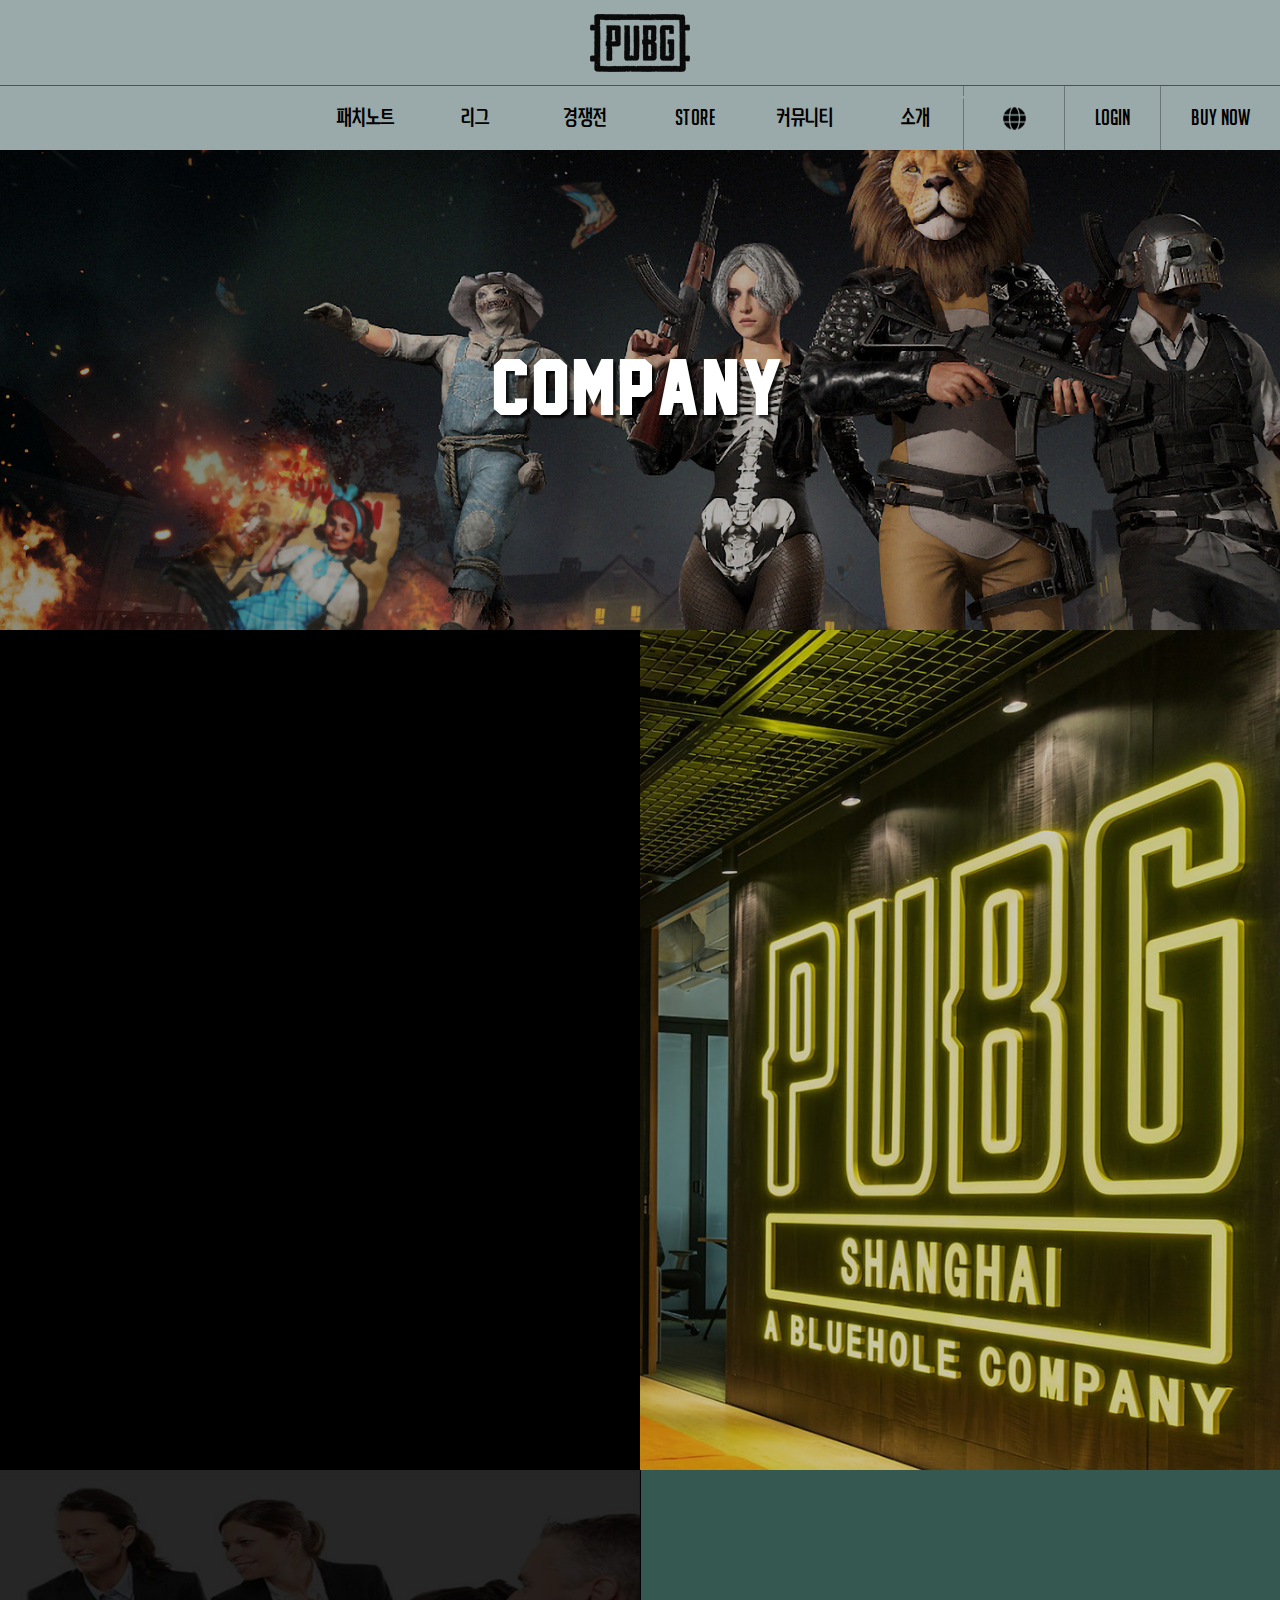
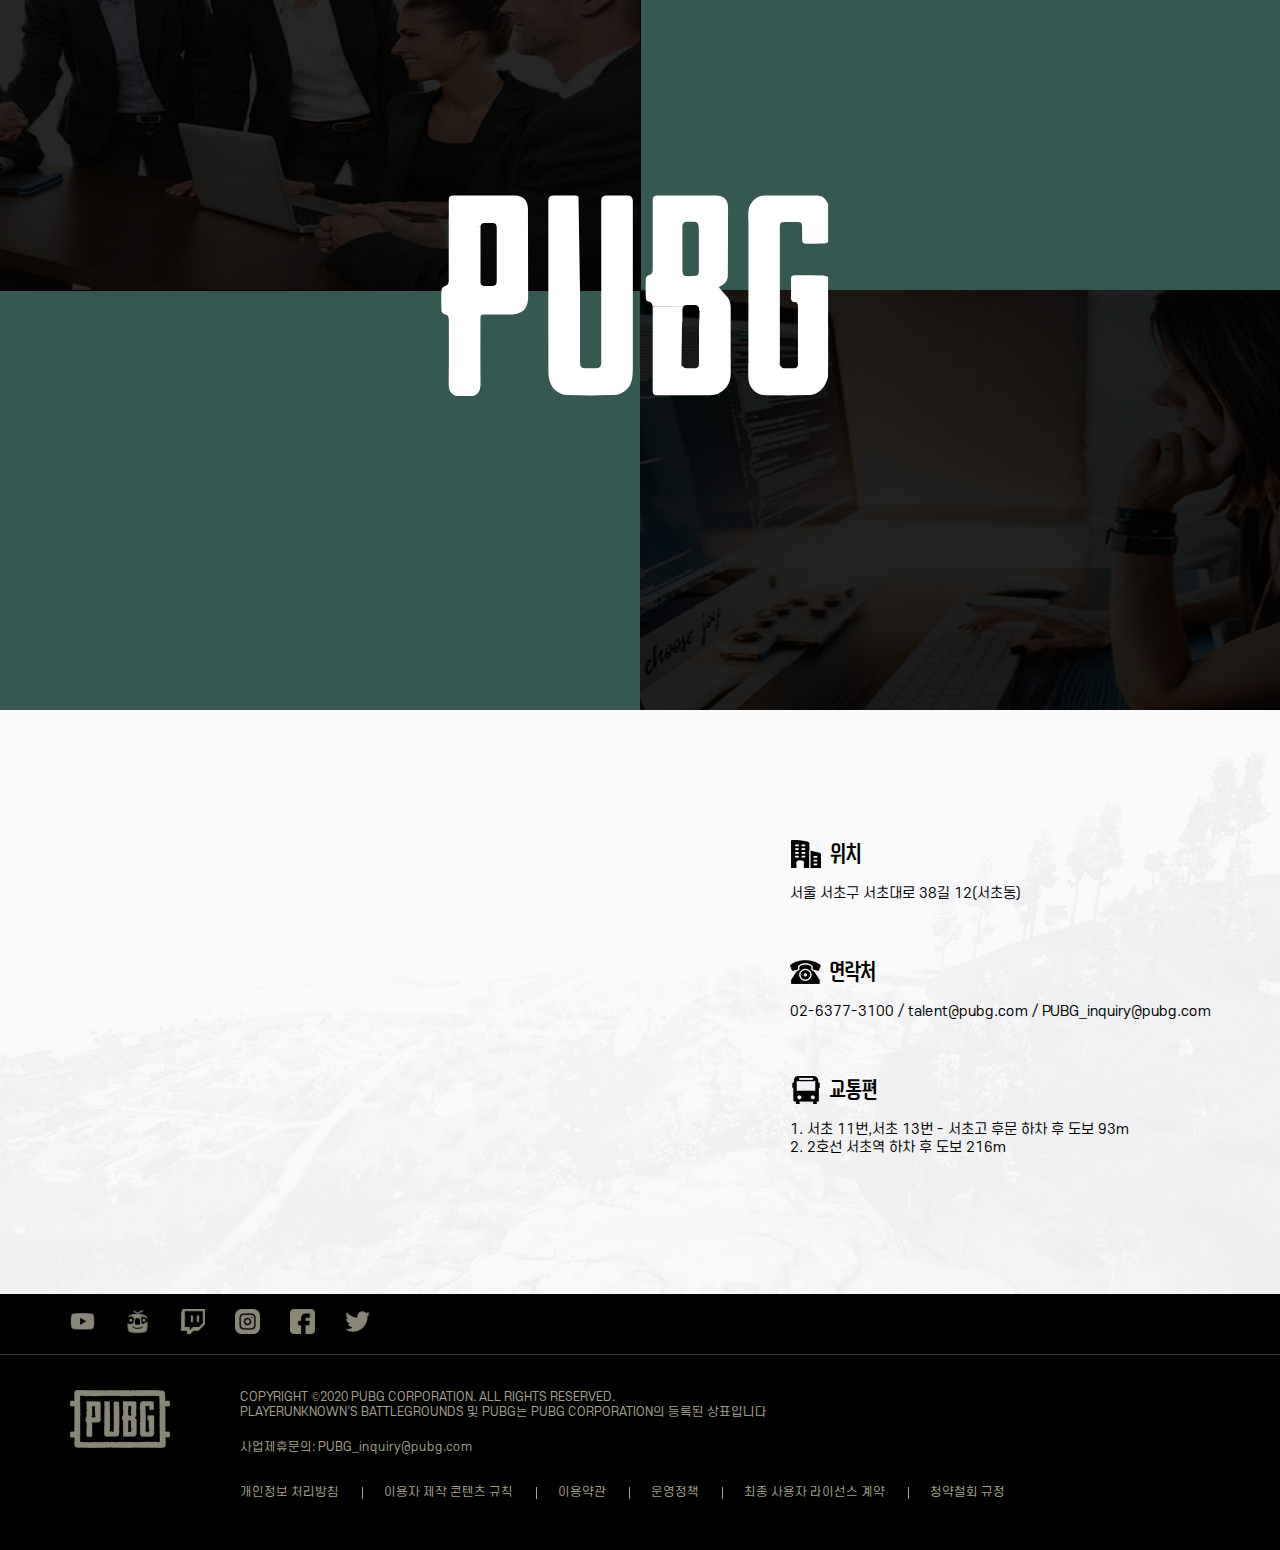
==== introduce/company.html @ d6606041 "PUBG 첫업로드" ====
<!DOCTYPE html>
<html lang="ko">

<head>
    <meta charset="UTF-8">
    <meta name="viewport" content="width=device-width, initial-scale=1.0">
    <title>company | introduce | PUBG</title>
    <link rel="stylesheet" href="../css/common.css">
    <link rel="stylesheet" href="../css/sub.css">
    <script src="../js/jquery-1.12.4.min.js"></script>
    <script src="../js/gsap.min.js"></script>
    <script src="../js/common.js"></script>
    <script src="../js/company.js"></script>
</head>

<body>
    <div id="skip">
        <a href="#container">본문 바로가기</a>
    </div>
    <header id="header">
        <div class="header_top">
            <h1 class="logo"><a href="../index.html"><img src="../images/common/index_logo.png" alt="PUBG"></a></h1>
        </div>
        <div class="header_btm font2">
            <div class="util">
                <div class="lang">
                    <button><span class="blind_b">language</span></button>
                    <ul>
                        <li><a href="#">KOR</a></li>
                        <li><a href="#">ENG</a></li>
                        <li><a href="#">JAP</a></li>
                        <li><a href="#">CHI</a></li>
                    </ul>
                </div>
                <button class="login_btn" type="button" aria-haspopup="true" title="로그인 팝업창 열기" data-href="#login_box">LOGIN</button>
                <a class="buynow" href="buynow.html">BUY NOW</a>
            </div>
            <nav id="gnb">
                <ul>
                    <li>
                        <a href="../patchnote/patchnote.html">패치노트
                            <div class="depth1_hover"></div>
                        </a>
                    </li>
                    <li>
                        <a href="../league/league.html">리그
                            <div class="depth1_hover"></div>
                        </a>
                    </li>
                    <li>
                        <a href="rank.html">경쟁전
                            <div class="depth1_hover"></div>
                        </a>
                    </li>
                    <li>
                        <a href="storeAll.html">STORE
                            <div class="depth1_hover"></div>
                        </a>
                        <ul>
                            <li><a href="storeAll.html">ALL</a></li>
                            <li><a href="storeNew.html">NEW</a></li>
                            <li><a href="equipment.html">장비</a></li>
                            <li><a href="clothes.html">옷</a></li>
                        </ul>
                    </li>
                    <li>
                        <a href="freeboard.html">커뮤니티
                            <div class="depth1_hover"></div>
                        </a>
                        <ul>
                            <li><a href="freeboard.html">자유게시판</a></li>
                            <li><a href="strategy.html">공략게시판</a></li>
                            <li><a href="bug.html">버그/핵 신고</a></li>
                        </ul>
                    </li>
                    <li>
                        <a href="../introduce/company.html">소개
                            <div class="depth1_hover"></div>
                        </a>
                        <ul>
                            <li><a href="company.html">회사소개</a></li>
                            <li><a href="gameIntro.html">게임소개</a></li>
                            <li><a href="recruit.html">채용</a></li>
                        </ul>
                    </li>
                </ul>
            </nav>
        </div>
    </header>
    <div class="h2_area company_h2">
        <h2>company</h2>
    </div>
    <div id="container" class="company_cnt">
        <section class="cnt1 p_r" id="companyIntr">
            <h3 class="blind_b">대표인사말</h3>
            <div class="companyIntr_bg p_a">
                <div class="left_bg"></div>
                <div class="right_bg"></div>
            </div>
            <div class="area p_r">
                <img src="../images/introduce/representative.png" alt="PUBG 김창한 대표">
                <div class="companyIntr_txt">
                    <q class="font2">새로운 것은 새로운 시도를 통해서만 나온다.</q>
                    <p>펍지주식회사는 KRAFTTON의 철학과 같이 실패를 두려워하지 않고,
                        끊임없는 노력과 뜨거운 열정을 기반으로 가치가 높은, 게이머의 사랑을
                        받는 게임을 제작하는 데 집중하고 있습니다.저희는 PUBG만의 새롭고
                        색다른 플레이 경험으로 게이머들을 끊임없이 즐겁게 하고자 하는 미션을
                        가지고 있습니다. PUBG의 본질에 집중하여 저희가 새롭게 개척한 장르의
                        기준을 스스로 세우고 선도하며, 끊임없이 게임플레이의 새로운 장을
                        개척해 나가고자 합니다.</p>
                    <p>(주)PUBG 대표 김창한</p>
                </div>
            </div>
        </section>
        <section class="cnt2 p_r" id="companyWort">
            <div class="area">
                <h3 class="blind_b">PUBG 기업이념</h3>
                <svg xmlns="http://www.w3.org/2000/svg" viewBox="0 0 496.19 309.59">
                    <defs>
                        <mask id="logo-mask">
                            <g id="레이어_1" data-name="레이어 1">
                                <g>
                                    <path class="cls-1"
                                        d="M474.59,352.32c-.82,2-1.58,4.05-2.47,6-3.66,8-10.09,12.24-18.81,12.39-14.18.24-28.37.13-42.56,0-11.13-.07-18.5-7.72-18.55-19.34-.09-22.38-.05-44.75-.05-67.12q0-50.1,0-100.18c0-4.73.76-9.16,4-12.95a18.3,18.3,0,0,1,14.32-6.56c17.29-.19,34.59-.12,51.88,0,5,0,9,2,11.15,6.87a11,11,0,0,0,1.1,1.59v39.69c-1.65.51-3.28,1.42-4.94,1.47-5.87.17-11.75,0-17.62.08-2.93,0-4.31-1.12-4.26-4.09.07-4.41,0-8.81,0-13.22s-1-5.17-5.34-5.2c-3.77,0-7.54,0-11.31,0-5.66,0-6.34.66-6.34,6.26q0,69.25,0,138.5c0,1.1-.33,2.45.18,3.25.78,1.22,2.08,2.8,3.3,2.92a106.18,106.18,0,0,0,11.29.15c2.6,0,3.84-1.42,3.88-3.94,0-2,0-4,0-6q0-26.61,0-53.22c0-2.6-.2-5.1-3.55-5.26-3-.13-3.61-1.74-3.57-4.34.1-6.39.13-12.79,0-19.18-.07-3,1.09-4.09,4.09-4.05,9.64.12,19.29,0,28.93.13,1.75,0,3.49.92,5.24,1.42Z"
                                        transform="translate(-44.76 -86.61)" />
                                    <path class="cls-1"
                                        d="M90.7,371.5c-6.2-2.17-7.74-6.64-7.65-12.91.32-21.71.09-43.43.16-65.14,0-3.37-.61-5.71-4.62-6.32-1.19-.19-2.9-2.36-3-3.67-.29-7.15-.3-14.33,0-21.48a5.21,5.21,0,0,1,3.1-3.83c3.43-.8,4.44-2.58,4.44-5.84-.07-27.22,0-54.44,0-81.67,0-5.37.72-6.13,6.11-6.13h61.85c8.74,0,13.73,5,13.75,13.73q.1,45,.2,89.92c0,1.1,0,2.2-.11,3.3-.64,10.07-5.73,15.4-15.94,15.79-9.29.36-18.61.09-27.92.1-5.13,0-5.26.14-5.25,5.13,0,21.82-.18,43.64.12,65.46.08,6.22-1.13,11-7.3,13.56Zm25.19-146.19q0,11.07,0,22.15c0,10.1-1.22,10.65,10.53,10.44,5.11-.1,6.2-1.11,6.22-6.29,0-11.35,0-22.7,0-34.05,0-6.61,0-13.22,0-19.83-.05-3.53-1.36-4.76-4.85-4.86-2.21-.06-4.43-.05-6.65,0-4.25.06-5.22,1-5.23,5.34Q115.88,211.76,115.89,225.31Z"
                                        transform="translate(-44.76 -86.61)" />
                                    <path class="cls-1"
                                        d="M361.92,259.53c2.31,2.55,4.47,5.18,6.87,7.56a17.69,17.69,0,0,1,5.29,13.11c0,10.14-.07,20.28-.06,30.42q0,18.53.1,37c0,6.06-1.52,11.51-5.76,16.07a21.24,21.24,0,0,1-16,7c-18,.12-35.92.06-53.88,0-3.91,0-4.9-1.22-4.9-5.7q0-42.33,0-84.65c0-3.48-.85-5.63-4.62-6.39-1-.21-2.44-2.09-2.49-3.25-.24-6.82-.27-13.66,0-20.48a4.6,4.6,0,0,1,2.71-3.39c3.54-.87,4.43-2.91,4.42-6.24-.08-23.15,0-46.3,0-69.44,0-5.79.89-6.68,6.75-6.68h58.2c8.35,0,12.78,4.06,12.79,12.42,0,23.14-.16,46.29-.21,69.43,0,5.41-2.26,9.27-7.23,11.54a8.68,8.68,0,0,0-1.16.63A7.84,7.84,0,0,0,361.92,259.53Zm-20.54,50.9c0-9.37,0-18.73,0-28.09,0-3.41-1.4-4.79-4.81-4.89-2.55-.08-5.1-.06-7.65,0-3.09.08-4.67,1.74-4.67,4.81q0,27.92,0,55.84c0,3.11,1.71,4.65,4.75,4.75,2.21.07,4.43,0,6.64,0,4.58,0,5.72-1.15,5.73-5.65Q341.4,323.81,341.38,310.43Zm-17.15-90.75V237.5c0,10.33,0,10.33,10.47,10.21,5.58-.07,6.5-1,6.51-6.57q0-19.3,0-38.62c0-11-.17-11.2-11.33-10.87-4.23.13-5.65,1.59-5.66,5.91Q324.22,208.62,324.23,219.68Z"
                                        transform="translate(-44.76 -86.61)" />
                                    <path class="cls-1"
                                        d="M185.88,259.68V172c0-6.67.88-7.53,7.74-7.53h18c5.67,0,6.94,1.29,6.94,7.06V254.9q0,40.18,0,80.37c0,6.44,1.14,7.57,7.46,7.58,3,0,6,.06,9,0,3.52-.1,5.21-1.82,5.44-5.34.06-1,0-2,0-3V171.78c0-6.25,1-7.28,7.33-7.28,6.54,0,13.09,0,19.63,0,3.68,0,5.44,1.73,5.65,5.4,0,.77,0,1.55,0,2.32q0,85.82,0,171.64a67.75,67.75,0,0,1-.62,8.89,20.15,20.15,0,0,1-19.3,17.74q-23.59.69-47.22,0c-10.85-.32-18.59-8.43-19.72-19.24a48.14,48.14,0,0,1-.27-4.95Q185.88,303,185.88,259.68Z"
                                        transform="translate(-44.76 -86.61)" />
                                </g>
                            </g>
                        </mask>
                        <style>
                            @-webkit-keyframes logo-ani {
                                from {
                                    stroke-dashoffset: 3255;
                                }

                                to {
                                    stroke-dashoffset: 0;
                                }
                            }

                            @-o-keyframes logo-ani {
                                from {
                                    stroke-dashoffset: 3255;
                                }

                                to {
                                    stroke-dashoffset: 0;
                                }
                            }

                            @keyframes logo-ani {
                                from {
                                    stroke-dashoffset: 3255;
                                }

                                to {
                                    stroke-dashoffset: 0;
                                }
                            }

                            .cls-1 {
                                fill: #fff;
                            }

                            .cls-2 {
                                fill: none;
                                stroke: #fff;
                                stroke-linecap: round;
                                stroke-linejoin: round;
                                stroke-width: 35px;
                                stroke-dasharray: 3255;

                            }

                            .cls-2.svg_start {
                                -webkit-animation: logo-ani 5s;
                                -o-animation: logo-ani 5s;
                            }
                        </style>
                    </defs>
                    <g id="레이어_3" data-name="레이어 3" mask="url(#logo-mask)">
                        <path class="cls-2"
                            d="M99,378.7V155.89l-23.59,24.3,60.92-1.78s11.26-10.08,11.26,0v84.15l3,12.44-88.3-3.56,88.3,31.41L155.89,128l43.26,14.81,3,190.22v12.15s-14.22,20,7.56,18.22,12.44-9.33,12.44-9.33l33.33-.89,2.23-210.66h47.55V378.7l2.67-204.59,36,4,13.33-.89v59.56s-5.53,26.22-27,27.11-49-2.67-49-2.67l71.56.45s6.89,17.77,6.66,21.33-1.77,55.11-1.77,55.11,14.66,20-15.11,20.22-63.12-3.55-63.34-1.77S386.11,104.11,386.11,104.11l137.33,38.67-27.11,78-38.66-1.11,2.44-44.23-42.67,1.78-10.66.22,2.89,10.89V342.88s-15.11,17.9.44,14.34S456.78,353,456.78,353l3.55-46-.44-51.56-22.22,2.23"
                            transform="translate(-44.76 -86.61)" />
                    </g>
                </svg>
                <ul class="clearfix">
                    <li>
                        <div class="worth_txt">
                            <strong>팬을 우선시하는 자세</strong>
                            <p>팬 커뮤니티의 사랑으로 성장한 PUBG는 궁극적으로 팬들의 즐거움을 
                                위해 결정하고 행동합니다.팬들의 목소리에 겸허히 귀 기울이되, 그것을 
                                바탕으로 팬들이 가장 즐거울 수 있는 방향을 스스로 판단하고 실행합니다.
                            </p>
                        </div>
                    </li>
                    <li>
                        <div class="worth_txt">
                            <strong>함께 하는 열린 마음</strong>
                            <p>우리는 개개인의 능력과 열정을 존중하며 PUBG만의 즐겁고 독창적인
                                문화를 만들어 나갑니다.더 나은 결과를 위해 다양한 생각을 공유하고
                                받아 들입니다. 우리는 같은 꿈을 가진 하나의 팀입니다.
                            </p>
                        </div>

                    </li>
                    <li>
                        <div class="worth_txt">
                            <strong>발전을 위한 과감한 도전</strong>
                            <p>우리는 도전하는 자세와 새로운 아이디어를 통해 발전합니다.우리는
                                남들과는 다른 보다 과감한 시도를 합니다. 비록 실패해도 이를 교훈
                                삼아 어제보다 더 나은 PUBG로 빠르게 거듭납니다.</p>
                        </div>
                    </li>
                    <li>
                        <div class="worth_txt">
                            <strong>퀄리티에 대한 집요함</strong>
                            <p>우리는 열정과 주인의식으로 세상에 완성도 높은 새로움을 선사합니다.
                                한번 더 생각하고 남보다 먼저 고민하여 우리의 팬들을 위한 최고의 가치를 만듭니다.
                            </p>
                        </div>
                    </li>
                </ul>
            </div>

        </section>
        <section class="cnt3" id="companyRout">
            <div class="area">
                <h3 class="blind_b">회사정보</h3>
                <iframe title="PUBG 회사 지도"
                    src="https://www.google.com/maps/embed?pb=!1m18!1m12!1m3!1d3165.745340818796!2d127.00353931564655!3d37.49033543624547!2m3!1f0!2f0!3f0!3m2!1i1024!2i768!4f13.1!3m3!1m2!1s0x357ca10d19eb3017%3A0x7a62adee32462777!2zUFVCRyjso7wp!5e0!3m2!1sko!2skr!4v1598163585192!5m2!1sko!2skr"
                    width="600" height="500" allowfullscreen="" aria-hidden="false" tabindex="0"></iframe>
                <ul class="company_info borderbox">
                    <li>
                        <strong>위치</strong>
                        <p>서울 서초구 서초대로 38길 12(서초동)</p>
                    </li>
                    <li>
                        <strong>연락처</strong>
                        <p>02-6377-3100 / talent@pubg.com / PUBG_inquiry@pubg.com</p>
                    </li>
                    <li>
                        <strong>교통편</strong>
                        <ul>
                            <li>1. 서초 11번,서초 13번 - 서초고 후문 하차 후 도보 93m</li>
                            <li>2. 2호선 서초역 하차 후 도보 216m</li>
                        </ul>
                    </li>
                </ul>
            </div>
        </section>
    </div>
    <footer id="footer">
        <div class="footer_top">
            <div class="area">
                <ul class="sns_list clearfix">
                    <li><a href="#"><span class="blind_b">youtube</span></a></li>
                    <li><a href="#"><span class="blind_b">afreeca</span></a></li>
                    <li><a href="#"><span class="blind_b">twitch</span></a></li>
                    <li><a href="#"><span class="blind_b">instagram</span></a></li>
                    <li><a href="#"><span class="blind_b">facebook</span></a></li>
                    <li><a href="#"><span class="blind_b">twitter</span></a></li>
                </ul>
            </div>
        </div>
        <div class="footer_btm">
            <div class="area">
                <img src="../images/common/btm_logo.png" alt="pubg">
                <div class="footer_txt">
                    <p>COPYRIGHT ©2020 PUBG CORPORATION. ALL RIGHTS RESERVED. <br>
                        PLAYERUNKNOWN’S BATTLEGROUNDS 및 PUBG는 PUBG CORPORATION의 등록된 상표입니다</p>
                    <address>사업제휴문의: PUBG_inquiry@pubg.com</address>
                    <ul class="footer_nav">
                        <li><a href="#">개인정보 처리방침</a></li>
                        <li><a href="#">이용자 제작 콘텐츠 규칙</a></li>
                        <li><a href="#">이용약관</a></li>
                        <li><a href="#">운영정책</a></li>
                        <li><a href="#">최종 사용자 라이선스 계약</a></li>
                        <li><a href="#">청약철회 규정</a></li>
                    </ul>
                </div>
            </div>
        </div>
    </footer>
    <div id="login_box">
        <strong>Sign In</strong>
        <form action="" method="post">
            <div>
                <label for="uid"><img src="../images/common/user.png" alt="아이디"  ></label>
                <input type="text" id="uid" name="uid" data-link="first"> 
            </div>
            <div>
                <label for="upw"><img src="../images/common/lock.png" alt="비밀번호"></label>
                <input type="password" id="upw" name="uid"> 
            </div>
            <button type="submit">Sign In</button>
        </form>
        <div class="find_join">
            <a href="#">아이디 찾기</a>
            <a href="#">비밀번호 찾기</a>
            <a href="#">회원가입</a>
        </div>
        <button class="close_btn" type="button" data-link="last">
            <span class="blind_b">로그인 팝업창 닫기</span>
        </button>
</div>
</body>

</html>
---- css/common.css ----
@charset "utf-8";
@font-face{
    font-family: SCDream;
    font-weight: 300;
    font-style: normal;
    src:url("../fonts/S-CoreDream-3Light.eot");
    src:url("../fonts/S-CoreDream-3Light.eot#iefix") format("embedded-opentype"),
    url("../fonts/S-CoreDream-3Light.woff2") format("woff2"),
    url("../fonts/S-CoreDream-3Light.woff") format("woff"),
    url("../fonts/SCDream3.otf") format("opentype");
}
@font-face{
    font-family: SCDream;
    font-weight: 400;
    font-style: normal;
    src:url("../fonts/S-CoreDream-4Regular.eot");
    src:url("../fonts/S-CoreDream-4Regular.eot#iefix") format("embedded-opentype"),
    url("../fonts/S-CoreDream-4Regular.woff2") format("woff2"),
    url("../fonts/S-CoreDream-4Regular.woff") format("woff"),
    url("../fonts/SCDream4.otf") format("opentype");
}
@font-face{
    font-family: SCDream;
    font-weight: 600;
    font-style: normal;
    src:url("../fonts/S-CoreDream-6Bold.eot");
    src:url("../fonts/S-CoreDream-6Bold.eot") format("embedded-opentype"),
    url("../fonts/S-CoreDream-6Bold.woff2") format("woff2"),
    url("../fonts/S-CoreDream-6Bold.woff") format("woff"),
    url("../fonts/SCDream6.otf") format("opentype");
}

@font-face{
    font-family: koverwatch;
    font-weight: 400;
    font-style: normal;
    src:url("../fonts/koverwatch.eot");
    src:url("../fonts/koverwatch.eot#iefix") format("embedded-opentype"),
    url("../fonts/koverwatch.woff2") format("woff2"),
    url("../fonts/koverwatch.woff") format("woff"),
    url("../fonts/koverwatch.ttf") format("truetype");
}
@font-face{
    font-family: jersey;
    font-weight: 400;
    font-style: normal;
    src:url("../fonts/JerseyM54.eot");
    src:url("../fonts/JerseyM54.eot#iefix") format("embedded-opentype"),
    url("../fonts/JerseyM54.woff2") format("woff2"),
    url("../fonts/JerseyM54.woff") format("woff"),
    url("../fonts/JerseyM54.ttf") format("truetype");
}

/* tag reset */
body,h1,h2,h3,h4,h5,p,ul,li,dl,dd,th,td,figure,form,button{margin: 0;padding: 0;}
ul{list-style:none;}
a:link,a:visited,a:hover,a:active{text-decoration: none;color: inherit;}
img{vertical-align: top;border:none;}
table{border-collapse: collapse;border-spacing: 0;}
h1,h2,h3,h4,h5,h6{font-size: 100%;}
header,section,nav,article,aside,section,figure{display: block;}
input,select,button,textarea{font-family: inherit;font-size:inherit;color: inherit;font-weight: inherit;line-height:inherit;}
fieldset,iframe{border: none;} 
input[type="text"],input[type="password"],select{border: 1px solid #aaa;}
input[type="submit"],input[type="reset"],input[type="button"],button{border:none;background:0;cursor:pointer;}
address{font-style: normal;}
caption{width: 1px;height: 1px;border:none;margin: -1px;overflow: hidden;clip:rect(1px,1px,1px,1px);clip-path:inset(50%);} 



/* common class */
.blind_i{width: 1px;height: 1px;border:none;overflow: hidden;display: inline-block;margin: -1px;clip:rect(1px,1px,1px,1px);clip-path:inset(50%);}
.blind_b{width: 1px;height: 1px;border:none;overflow: hidden;position: absolute;clip:rect(1px,1px,1px,1px);clip-path:inset(50%);}
.clearfix::after{content:"";display: block;clear: both;}
.borderbox{-webkit-box-sizing:border-box;-moz-box-sizing:border-box;box-sizing:border-box;}
.p_a{position: absolute;}
.p_r{position: relative;}
.f_l{float: left;}
.f_r{float:right;}
.area{width: 1440px;height: 100%;margin: 0 auto;padding-left:70px;padding-right: 70px;box-sizing: border-box;}
.font2{font-family:koverwatch, "맑은 고딕", "Malgun Gothic", sans-serif;font-weight: 400;}

/* skip navigation */
#skip a{position:absolute;top:0;left:-9999px;z-index: 1000;}
#skip a:focus{left:0;width: 100%;height: 90px;line-height: 90px;text-align: center;background: #ccc;}

body{font-family:SCDream, "맑은 고딕","Malgun Gothic", sans-serif; font-size: 16px;color: #fff;}

/* #header */
#header{position:fixed;top: 0;left: 0;z-index: 900;width: 100%;background: rgba(154, 169, 170,.5);font-size: 22px;color: #000;}
#header .header_top{position: relative;height: 85px;line-height: 85px;transition: all .3s;}
#header .logo{position: absolute;left:calc(50% - 50px);top:0px;width: 100px;height: 58px;}
#header .logo a{display: inline-block;height: 58px;}
#header .logo a img{vertical-align: middle;}

/* #header.active */
#header.active{background: rgba(154, 169, 170,1);}
#header.active #gnb>ul>li>a>.depth1_hover{display: block;}
#header.active #gnb>ul>li>a .depth1_hover::after{display: block;}
#header.active #gnb>ul>li:hover>a .depth1_hover::after,#header.active #gnb>ul>li>a:focus .depth1_hover::after,#header.active #gnb>ul>li.on>a .depth1_hover::after{height: 0;}

/* #header.hd_scroll */
#header.hd_scroll .header_top{height: 0;}
#header.hd_scroll .header_top .logo{top:-13px;left:50px;z-index: 2;}
#header.hd_scroll .header_btm{border-top:none;}


.header_btm{height: 64px;line-height: 64px;border-top:1px solid rgba(0,0,0,.5);text-align: center;position: relative;}
.header_btm a, .header_btm button{display: block;height: 100%;}
.header_btm .util{position: absolute;top: 0;right: 0;}
.header_btm .util > *{float:left;border-left: 1px solid rgba(0,0,0,.3);}
/* lang */
.header_btm .util .lang{width: 100px;height: 64px;position: relative;}
.header_btm .util .lang button{width: 100%;height: 100%;background:url("../images/common/lang.png") no-repeat 50% 50%;}
.header_btm .util .lang button:hover,.header_btm .util .lang button:focus,.header_btm .util .lang button.on{background-image: url("../images/common/lang_over.png");}
.header_btm .util .lang ul{display: none;position: absolute;top:63px;left:0;width: 100%;background: #5d5a53;padding-bottom: 5px;}
.header_btm .util .lang ul li{font-size: 18px;height: 35px;line-height: 35px;}
.header_btm .util .lang ul li.on a,.header_btm .util .lang ul li:hover a,.header_btm .util .lang ul li a:focus{background: #fde533;}
.header_btm .util .lang button,.header_btm .util .lang a{position: relative;z-index: 1;}
.header_btm .util .login_btn,.header_btm .util .buynow{padding:0 30px;}
.header_btm .util .login_btn:hover,.header_btm .util .login_btn:focus,.header_btm .util .buynow:hover,.header_btm .util .buynow:focus{background:#707a7a;}

/* login popup */
#dim, #login_box{position: fixed;z-index: 1000;}
#dim{display: none;width: 100%;height: 100%;top: 0;left: 0;background: rgba(0,0,0, .8);}
#login_box{width: 400px;height: 450px;visibility: hidden;background: #fff;padding: 80px;color: #000;}/* ios의 voiceover에서 접근할수 있도록 display 대신 visibility */
#login_box strong{display:block;text-align: center;font-size: 40px;}
#login_box form{padding-top: 50px;}
#login_box form div{position: relative;border-bottom: 1px solid #999;padding-bottom: 20px;height: 40px;line-height: 20px;line-height: 20px;}
#login_box form div+div{margin-top: 30px;}
#login_box label,#login_box form input,#login_box form button[type="submit"]{box-sizing: border-box;width: 100%;}
#login_box label{height: 64px;position: absolute;top: 0;left: 10px;padding-top: 20px;}
#login_box label img{width: 27px;height: 27px;}
#login_box form div:last-of-type{margin-bottom: 50px;}
#login_box form input{padding: 20px 0 20px 50px;}
#login_box form button[type="submit"]{background: #446e66;display: block;height: 60px;line-height: 60px;color: #fff;font-size: 24px;border-radius: 5px;}
#login_box form button[type="submit"]:hover,#login_box form button[type="submit"]:focus{background: #355851;}
#login_box .find_join{text-align: center;margin-top: 20px;}
#login_box .find_join a{margin-right: 10px;position: relative;}
#login_box .find_join a:hover,#login_box .find_join a:focus{text-decoration: underline;font-weight: 600;}
#login_box .find_join a+a::before{position: absolute;top: 5px;left: -8px;content:"";width: 1px;height: 14px;background: #999;}
#login_box .close_btn{position: absolute;top: 30px;right: 30px;background: url("../images/common/close.png") no-repeat center / cover;width: 20px;height: 20px;}


/* #gnb */
#gnb{display: inline-block;}
#gnb ul li{float:left;position: relative;}
#gnb ul li a{padding: 0 10px;width: 110px;-moz-box-sizing: border-box;box-sizing:border-box;}
#gnb>ul>li>a{position: relative;z-index: 1;}
#gnb>ul>li>a>.depth1_hover{display: none;position: absolute;top: 10px;right: 30px;z-index: -1;width: 54px;height: 40px;background: url("../images/common/depth1_hover.png") no-repeat center center;}
#gnb>ul>li>a .depth1_hover::after{display: none;content:"";position: absolute;top: 0;left: 0;width: 60px;height: 40px;background:rgba(154, 169, 170,1);transform:skew(-45deg);transition:.2s;}
#gnb>ul>li:hover>a .depth1_hover::after,#gnb>ul>li>a:focus .depth1_hover::after,#gnb>ul>li.on>a .depth1_hover::after{height: 0;}
#gnb ul li ul{display: none;position:absolute;top: 64px;left: 0;width: 100%;background: #5d5a53;padding-bottom: 5px;}
#gnb ul li ul li a{font-size: 18px;height: 35px;line-height: 35px;color: #000;}
#gnb ul li ul li:hover a,#gnb ul li ul li a:focus{background: #fde533;}


/* #footer */
#footer{width:100%;background: rgb(0, 0, 0);color: #a5a290;font-family:SCDream;font-weight: 400;font-size: 12px;padding-bottom: 30px;}
.footer_top{height: 60px;line-height: 60px;border-bottom: 1px solid #333;}
.footer_top .sns_list{padding-top: 15px;}
.footer_top .sns_list li{float:left;}
.footer_top .sns_list li + li{margin-left: 30px;}
.footer_top .sns_list li a{display: block;width: 25px;height: 25px;background:no-repeat center center / cover;transition:.3s;}
.footer_top .sns_list li a:hover,.footer_top .sns_list li a:focus{transform:scale(1.2);}
.footer_top .sns_list li:nth-child(1) a{background-image: url("../images/common/youtube.png");}
.footer_top .sns_list li:nth-child(2) a{background-image: url("../images/common/afreeca.png");}
.footer_top .sns_list li:nth-child(3) a{background-image: url("../images/common/twitch.png");}
.footer_top .sns_list li:nth-child(4) a{background-image: url("../images/common/instagram.png");}
.footer_top .sns_list li:nth-child(5) a{background-image: url("../images/common/facebook.png");}
.footer_top .sns_list li:nth-child(6) a{background-image: url("../images/common/twitter.png");}

.footer_btm{height: 165px;padding-top:35px;-webkit-box-sizing:border-box;-moz-box-sizing:border-box;box-sizing:border-box;}
.footer_btm img{float:left;} 
.footer_btm .footer_txt{float:left;margin-left: 70px;} 
.footer_btm p{margin-bottom: 20px;}
.footer_btm address{font-style: normal;margin-bottom: 30px;}
.footer_btm .footer_nav li{position: relative;float:left;margin-right: 45px;}
.footer_btm .footer_nav li+li::after{content:"";position: absolute;left:-22px;top: 2px;width: 1px;height: 12px;background: #a5a290;}
.footer_btm .footer_nav li a:hover,.footer_btm .footer_nav li a:focus{color: #cccabd;text-decoration: underline;}
---- css/sub.css ----
@charset "utf-8";
/* 서브페이지 공통스타일 */
.h2_area{position: relative;z-index: 1;height: 630px;padding-top: 345px;font-family: jersey;font-size: 70px;text-align: center;text-shadow:3px 3px 2px rgba(0,0,0,.8);letter-spacing: 5px;z-index: 1;background: #000;box-sizing:border-box;}
.h2_area::after{content:"";position: absolute;z-index: -1;top: 0;left: 0;width: 100%;height: 100%;opacity:.7;}
.league_h2::after{background: url("../images/league/league_background3.jpg") -600px -50px;}
.company_h2::after{background: url("../images/introduce/company-h2-bg.jpg");}
.patchnote_h2::after{background: url("../images/patchnote/patch-h2-bg.jpg") no-repeat center / cover;}
#container > section{width: 100%;height: calc(100vh - 60px);}
#container section h3{font-family: koverwatch, "맑은 고딕", "Malgun Gothic", sans-serif;font-size: 50px;letter-spacing: 1px;}

.read_more {position: relative;display: inline-block;transition: all 0.3s ease;text-align: center;font-weight: 600;color: #000;padding: 10px 25px;border-radius: 5px;width: 130px;height: 40px;line-height: 42px;padding: 0;border: none;background: #fff;margin-top: 60px;}
.read_more:hover,.read_more:focus {color: #fff;background: transparent;}
.read_more:before,.read_more:after{content:'';position:absolute;top:0;right:0;height:2px;width:0;background: #fff;transition:.2s ease all;}
.read_more::after{right:inherit;top:38px;left:0;bottom:0;}
.read_more:hover::before,.read_more:hover::after,.read_more:focus::before,.read_more:focus::after{width:100%;transition:.3s ease all;}

/* league */
/* league indicator */
.league_indi{position: fixed;top: 50%;right: 3%;transform:translateY(-50%);z-index: 10;text-align: center;color:rgba(0,0,0,.8);font-weight: 400;}
.league_indi ul li+li{margin-top: 2px;}
.league_indi ul li a{display: block;width: 130px;height: 110px;line-height: 110px;background: #968719;transform:skewY(-15deg);position: relative;z-index: 2;}
.league_indi ul li a:hover,.league_indi ul li a:focus{background: #fde533;color:rgba(0,0,0,1);font-weight: 600;}
.league_indi ul li a span{display: inline-block;transform:skewY(15deg);font-size: 22px;}
.league_indi>a{display: block;width: 80px;height: 50px;line-height: 50px;background: #38330b;transform:skewY(35deg);color: rgba(255, 255, 255,.5);position: relative;top: -5px;}
.league_indi>a:hover,.league_indi>a:focus{background: #2f2c13;color:#fff;font-weight: 600;}
.league_indi>a>span{display: inline-block;transform:skewY(-35deg);padding: 10px 0 0 20px;}

.cnt12_bg{
    background: #5d5a50; /* Old browsers */
    background: -moz-linear-gradient(bottom,  #5d5a50 0%, #514e45 7%, #161616 100%); /* FF3.6-15 */
    background: -webkit-linear-gradient(bottom,  #5d5a50 0%,#514e45 7%,#161616 100%); /* Chrome10-25,Safari5.1-6 */
    background: linear-gradient(to top,  #5d5a50 0%,#514e45 7%,#161616 100%); /* W3C, IE10+, FF16+, Chrome26+, Opera12+, Safari7+ */
    filter: progid:DXImageTransform.Microsoft.gradient( startColorstr='#161616', endColorstr='#5d5a50',GradientType=0 ); /* IE6-9 */
    }
    /* #leagueIntr */
#leagueIntr{padding-top: 150px;height: calc(100vh - 60px);box-sizing: border-box;}
#leagueIntr .area::after{position: absolute;top: 50px;left: 20px;z-index:2;content:"";display: block;width: 445px;height: 369px;background: url("../images/league/leagueIntr/league_logo.PNG") no-repeat center / cover;opacity: 0.2;}
#leagueIntr .intro_txt{top:0;left:-200px;width: 590px;height: 470px;padding-left: 40px;box-sizing:border-box;border-left: 2px solid #fde533;opacity: 0;}
#leagueIntr h3 + p{margin: 20px 0 30px 0;font-size: 18px;}
#leagueIntr strong{font-size: 24px;}
#leagueIntr .intro_txt>ul>li{margin-bottom: 30px;}
#leagueIntr .intro_txt p,#leagueIntr .intro_txt li ul li{font-size: 16px;}
#leagueIntr .pcs1_img::before,#leagueIntr .pcs1_img::after{content:"";position: absolute;top: 0;left: 0;width: 615px;height: 400px;}

#leagueIntr .pcs1_img::before{background: #ccc;z-index: 10;}
#leagueIntr .pcs1_img{right: 30px;bottom: 100px;width: 615px;height: 400px;}
#leagueIntr .pcs1_img::after{background: #333333;-webkit-animation:imgbg-ani 2s forwards;-o-animation:imgbg-ani 2s forwards;animation:imgbg-ani 2s forwards;z-index: 12;}
#leagueIntr .pcs1_img img{width: 615px;height: 400px;position: relative;z-index: 11;opacity: 0;}

#leagueIntr .pcs1_img.img_slide::after{background: #333333;-webkit-animation:imgbg-ani 3s forwards;-o-animation:imgbg-ani 3s forwards;animation:imgbg-ani 3s forwards;z-index: 12;}
#leagueIntr .pcs1_img.img_slide img{-webkit-animation: img-ani 3s forwards;-o-animation: img-ani 3s forwards;animation: img-ani 3s forwards;}

@-webkit-keyframes imgbg-ani{
    0%{transform-origin:left center;transform:scaleX(0);}
    15%{transform-origin:left center;transform:scaleX(0);}
    50%{transform-origin:left center;transform:scaleX(1);}
    55%{transform-origin:right center;transform:scaleX(1);}
    100%{transform-origin:right center;transform:scaleX(0);}
}
@-o-keyframes imgbg-ani{
    0%{transform-origin:left center;transform:scaleX(0);}
    15%{transform-origin:left center;transform:scaleX(0);}
    50%{transform-origin:left center;transform:scaleX(1);}
    55%{transform-origin:right center;transform:scaleX(1);}
    100%{transform-origin:right center;transform:scaleX(0);}
}
@keyframes imgbg-ani{
    0%{transform-origin:left center;transform:scaleX(0);}
    15%{transform-origin:left center;transform:scaleX(0);}
    50%{transform-origin:left center;transform:scaleX(1);}
    55%{transform-origin:right center;transform:scaleX(1);}
    100%{transform-origin:right center;transform:scaleX(0);}
}

@-webkit-keyframes img-ani{
    0%{opacity: 0;}
    49%{opacity: 0;}
    50%{opacity: 1;}
    100%{opacity: 1;}
}
@-o-keyframes img-ani{
    0%{opacity: 0;}
    50%{opacity: 1;}
    100%{opacity: 1;}
}
@keyframes img-ani{
    0%{opacity: 0;}
    47%{opacity: 0;}
    48%{opacity: 1;}
    100%{opacity: 1;}
}

#leagueIntr .img_bg{position: absolute;bottom: 70px;right: 0;width: 615px;height: 400px;background: #fff;z-index: 2;}

    /* #leagueSche */
#leagueSche{padding-top: 100px;height: calc(100vh - 60px);box-sizing: border-box;}
#leagueSche h3{margin-bottom: 100px;}
#leagueSche h3::after{content:"";position: absolute;bottom:-50px;left: 0;width: 160px;height: 2px;background: #fde533;}
#leagueSche #calendar{width: 1000px;height: 580px;z-index: 2;background: url("../images/league/leagueSche/leagueSche-bg.jpg") no-repeat center / cover;padding-top: 50px;box-sizing: border-box;}
#leagueSche #calendar::before{content:"";position:absolute;z-index: 1;top: 0;left: 0;width: 100%;height: 100%;}
#leagueSche #calendar table{width: 915px;height: 480px;border-top:2px solid rgba(255,255,255,.7);border-bottom:2px solid rgba(255,255,255,.7);margin: 0 auto;color: rgba(255, 255, 255,.8);}
.w130{width: 130px;}
#leagueSche #calendar th{font-size: 26px;}
#leagueSche #calendar thead tr{height: 66px;border-bottom:2px solid rgba(255,255,255,.7);}
#leagueSche #calendar tbody tr{height: 138px;}
#leagueSche #calendar tr:nth-of-type(n+2){border-top:1px solid rgba(255,255,255,.7);}
#leagueSche #calendar td{position: relative;height: 106px;}
#leagueSche #calendar td:focus{outline:2px solid #fff;}
#leagueSche #calendar td+td,#leagueSche #calendar th+th{border-left: 1px solid rgba(255,255,255,.7);}
#leagueSche #calendar tbody{font-weight: 600;}
#leagueSche #calendar td .day{position: absolute;top: 13px;right: 13px;}
#leagueSche #calendar td .month_math{position: absolute;top: 10px;left: 13px;font-size: 26px;}
#leagueSche #calendar td .month_eng{position: absolute;top: 17px;left: 34px;font-size: 14px;}
#leagueSche #calendar td a{position: absolute;left: 15px;z-index: 5;width: 237px;height: 30px;line-height: 30px;font-size: 14px;font-weight: 600;color: #000;text-align: center;}
#leagueSche #calendar td a:first-of-type{top: 48px;}
#leagueSche #calendar td a:last-of-type{top: 85px;}
#leagueSche #calendar td a.cal_asia{background: #c3a214;}
#leagueSche #calendar td a.cal_usa{background: #cb2426;}
#leagueSche #calendar td a.cal_apac{background: #078d3b;}
#leagueSche #calendar td a.cal_eu{background: #1e78b2;}

    /* #leagueTeam */
#leagueTeam{background: url("../images/league/leagueTeam/leagueTeam_bg.jpg") no-repeat center / cover;}
#leagueTeam .bx-wrapper{width: 1300px;height: 100%;padding: 40px 200px 0 200px;-moz-box-sizing: border-box;box-sizing: border-box;}
#leagueTeam .team_slide{position: relative;width: 900px;height: 670px;font-family: koverwatch, "맑은 고딕", "Malgun Gothic", sans-serif;}
#leagueTeam .team_slide h4{font-size: 50px;padding-top: 50px;}
#leagueTeam .team_slide>img{position: absolute;top: 0;right: 0px;width: 372px;height: 200px;}
#leagueTeam .team_slide .teamlist{position: absolute;top: 210px;left: 0;width: 100%;}

#leagueTeam .team_slide .teamlist>ul>li{position: relative;border:2px solid #fff;height: 90px;box-sizing: border-box;}
#leagueTeam .team_slide .teamlist>ul>li+li{margin-top: 30px;}
#leagueTeam .team_slide .teamlist .nation>img{position: absolute;top: -20px;left: 20px;width: 80px;height: 60px;}
#leagueTeam .team_slide .team::after{content:"";display: block;clear: both;}
#leagueTeam .team_slide .team li{float: left;padding-top: 5px;-moz-box-sizing: border-box;box-sizing: border-box;}
#leagueTeam .team_slide .team li:first-of-type{margin-left: 130px;}
#leagueTeam .team_slide.team li+li{margin-left: 15px;}
#leagueTeam .team_slide .team li{width: 95px;height: 55px;text-align: center;}
#leagueTeam .team_slide .team li img{width: 45px;height: 45px;}
#leagueTeam .team_slide .team li span{display: block;margin-top: 5px;}
#leagueTeam .team_slide .teamlist .t6{width: 100%;}
#leagueTeam .team_slide .teamlist .t2{width: 435px;float: left;}
#leagueTeam .team_slide .teamlist .t2:nth-of-type(odd){margin-right: 30px;}
#leagueTeam .slide3 .teamlist .t2:nth-of-type(odd){margin-right: 0px;}
#leagueTeam .slide3 .teamlist .t2:nth-of-type(even){margin-right: 30px;}
#leagueTeam .team_slide .teamlist .t1{width: 274px;float: left;}
#leagueTeam .team_slide .teamlist .t1 +.t1{margin-left: 39px;}
#leagueTeam .slide4 .teamlist>ul>li{width: 900px;height: 350px;}
#leagueTeam .slide4 .team li{margin-left: 20px;margin-top: 40px;}
#leagueTeam .slide4 .teamlist .team li:nth-of-type(6n+1){margin-left: 150px;}

  /* leagueTeam Slider제어버튼 */
#leagueTeam .bx-controls-direction a,#leagueTeam .teamslider_pager{position: absolute;z-index: 100;}
#leagueTeam .bx-controls-direction a{top:calc(50% - 28px);width: 64px;height: 56px;background: no-repeat center / cover;transition: all .2s;}
#leagueTeam .bx-controls-direction .bx-prev{left: 88px;background-image: url("../images/league/leagueTeam/leagueTeam-arrowsLeft.png");}
#leagueTeam .bx-controls-direction .bx-next{right: 88px;background-image: url("../images/league/leagueTeam/leagueTeam-arrowsRight.png");}#leagueTeam .bx-controls-direction .bx-prev:hover{background-image: url("../images/league/leagueTeam/leagueTeam-arrowsLeft-over.png");}
#leagueTeam .bx-controls-direction .bx-next:hover{background-image: url("../images/league/leagueTeam/leagueTeam-arrowsRight-over.png");}
#leagueTeam .teamslider_pager{bottom: 90px;left:calc(50% - 160px);width: 444px;height: 24px;}
#leagueTeam .teamslider_pager a{position: relative;float: left;width: 20px;height: 20px;background: #fff;border-radius: 50%;margin-right: 80px;-moz-box-sizing: border-box;box-sizing: border-box;transition:all .3 s;font-size: 14px;text-align: center;font-weight: 600;}
#leagueTeam .teamslider_pager a+a::before{content:"";position: absolute;left: -80px;top: 10px;width: 80px;height: 1px;background: #fff;}
#leagueTeam .teamslider_pager a.active::before{top: 6px;left: -84px;}
#leagueTeam .teamslider_pager a.active{background: none;border: 4px solid #fde533;position: relative;}
#leagueTeam .teamslider_pager a.active::after{content:"";position: absolute;width: 90px;height: 25px;line-height: 25px;background:#fde533;left: -320%;top: -35px;color: #000;border-radius: 5px;font-size: 14px;text-align: center;font-weight: 600;}
#leagueTeam .teamslider_pager a:nth-of-type(1).active::after{content:"ASIA";}
#leagueTeam .teamslider_pager a:nth-of-type(2).active::after{content:"APAC";}
#leagueTeam .teamslider_pager a:nth-of-type(3).active::after{content:"EUROPE";}
#leagueTeam .teamslider_pager a:nth-of-type(4).active::after{content:"U.S.A";}


    /* #leagueRepl */
#leagueRepl.cnt4{background: url("../images/league/leagueRepl/leagueRepl-bg.jpg") no-repeat center / cover;height: calc(100vh - 320px);}
#leagueRepl.cnt4 .area{padding-top:80px;}
#leagueRepl h3{margin-bottom: 50px;}
#leagueRepl ul li{position: relative;float: left;box-shadow: 5px 5px 2px rgba(0,0,0,.4);overflow: hidden;font-size: 20px;}
#leagueRepl ul li+li{margin-left: 80px;}
#leagueRepl ul li img{width: 380px;height: 250px;}
#leagueRepl ul li p{width: 380px;height: 100px;background: #fff;color: #000;font-weight: 400; -moz-box-sizing: border-box;box-sizing: border-box;padding: 20px 0 20px 25px;}
#leagueRepl ul li p span{font-weight: 600;}
#leagueRepl ul li .over{position: absolute;top: 0;left: 0;width: 100%;height: 100%;-moz-box-sizing: border-box;box-sizing: border-box;padding: 200px 30px;z-index: 100;opacity: 0;transition-delay: .3s;transition:.5s ease;text-align: center;}
#leagueRepl ul li .over::after{content:"";position: absolute;top: 80px;left: calc(50% - 32px);width: 64px;height: 64px;background: url("../images/league/leagueRepl/play.png") no-repeat center;}
#leagueRepl ul li:hover .over,#leagueRepl ul li.on .over{opacity: 1;}
#leagueRepl ul li::before,#leagueRepl ul li::after{content:"";position: absolute;transition:.5s ease-in-out;height: 200%;width: 200%;background: #000;}
#leagueRepl ul li::before{right:0;bottom: 0;transform:skew(45deg) translateX(100%);background: rgba(123, 138, 139,.8);}
#leagueRepl ul li::after{left:0;top: 0;transform:skew(-135deg) translateX(-100%);background: rgba(93, 90, 80,.8);}
#leagueRepl ul li:hover::before,#leagueRepl ul li.on::before{transform:skew(45deg) translateX(0%);}
#leagueRepl ul li:hover::after,#leagueRepl ul li.on::after{transform:skew(-135deg) translateX(0%);}
#leagueRepl .read_more{color: #000;position: absolute;top: 25px;right:70px;}
#leagueRepl .read_more:hover,#leagueRepl .read_more:focus {color: #fff;background: transparent;}

/* company */
    /* #companyIntr */
.companyIntr_bg{top: 0;left: 0;width: 100%;height: 100%;} 
.companyIntr_bg .left_bg{float: left;width: 50%;height: 100%;background: #000;} 
.companyIntr_bg .right_bg{float: left;width: 50%;height: 100%;background: url("../images/introduce/company-repre-bg.jpg") no-repeat center / cover;}
#companyIntr .area{z-index: 1;padding-top:60px;} 
#companyIntr .area img{width: 360px;height: 360px;margin-left: 57px;margin-bottom: 50px;opacity: 0;}
#companyIntr .area .companyIntr_txt{width: 600px;height: 370px;margin-left: -60px;opacity: 0;}
#companyIntr .area .companyIntr_txt q{display: inline-block;font-size: 35px;margin-bottom: 30px;}
#companyIntr .area .companyIntr_txt q+p{font-weight: 300;line-height: 28px;}
#companyIntr .area .companyIntr_txt p:last-of-type{margin-top: 30px;}
    /* #companyWort */
#companyWort{background: url("../images/introduce/companyWort-bg.jpg") no-repeat center / cover;}
#companyWort svg{width: 500px;height: 300px;position: absolute;top: calc(50% - 170px);left: calc(50% - 238px);z-index: 1;}
#companyWort ul{height: 100%;}
#companyWort ul li{float:left;width: 50%;height: 50%;position: relative;-moz-box-sizing: border-box;box-sizing: border-box;} 
/* #companyWort ul li:nth-of-type(1),#companyWort ul li:nth-of-type(2){padding-top: 90px;}
#companyWort ul li:nth-of-type(3),#companyWort ul li:nth-of-type(4){padding-top: 195px;} */
#companyWort ul li .worth_txt{position: absolute;width: 530px;height: 200px;z-index: 1;-moz-box-sizing: border-box;box-sizing: border-box;opacity: 0;}
#companyWort ul li:nth-of-type(-n+2) .worth_txt{top:100px;}
#companyWort ul li:nth-of-type(n+3) .worth_txt{bottom:50px;}
#companyWort ul li:nth-of-type(odd) .worth_txt{left:-300px;}
#companyWort ul li:nth-of-type(even) .worth_txt{right:-300px;}
#companyWort ul li .worth_txt strong{font-family: koverwatch, "맑은 고딕", "Malgun Gothic", sans-serif;font-size: 35px;font-weight: 400;}
#companyWort ul li .worth_txt p{font-size: 18px;margin-top: 30px;}

    /* #companyRout */
#container #companyRout{height: calc(100vh - 316px);padding-top: 60px;-moz-box-sizing: border-box;box-sizing: border-box;color: #000;background: url("../images/introduce/companyRoute-bg.jpg") no-repeat center / cover;}
#companyRout .area>*{float: left;}
#companyRout .area iframe{border:none;position: relative;}
/* #companyRout .area iframe:focus::after{content:"";position: absolute;top: 0;left: 0;z-index: 2;width:calc(100% + 1px);height: calc(100% + 1px);border: 1px solid #000;} */
#companyRout .company_info{margin-left: 120px;width: 500px;height: 370px;padding-top: 70px;}
#companyRout .company_info strong{position: relative;display: inline-block;font-family: koverwatch, "맑은 고딕", "Malgun Gothic", sans-serif;font-size: 24px;font-weight: 400;margin-bottom: 15px;padding-left: 40px;height: 30px;line-height: 30px;}
#companyRout .company_info strong::before{position: absolute;top: 0;left: 0px;z-index: 1;content:"";display: block;width: 31px;height: 28px;background: no-repeat center;}
#companyRout .company_info>li:nth-of-type(1) strong::before{background-image:url("../images/introduce/company_location.png");}
#companyRout .company_info>li:nth-of-type(2) strong::before{background-image:url("../images/introduce/company_call.png");}
#companyRout .company_info>li:nth-of-type(3) strong::before{background-image:url("../images/introduce/company_transpo.png");}
#companyRout .company_info>li{margin-bottom: 55px;}
#companyRout .company_info p,#companyRout .company_info ul li{font-size: 14px;font-weight: 400;}


/* patchnote */
#patchHL{background: #000000;}
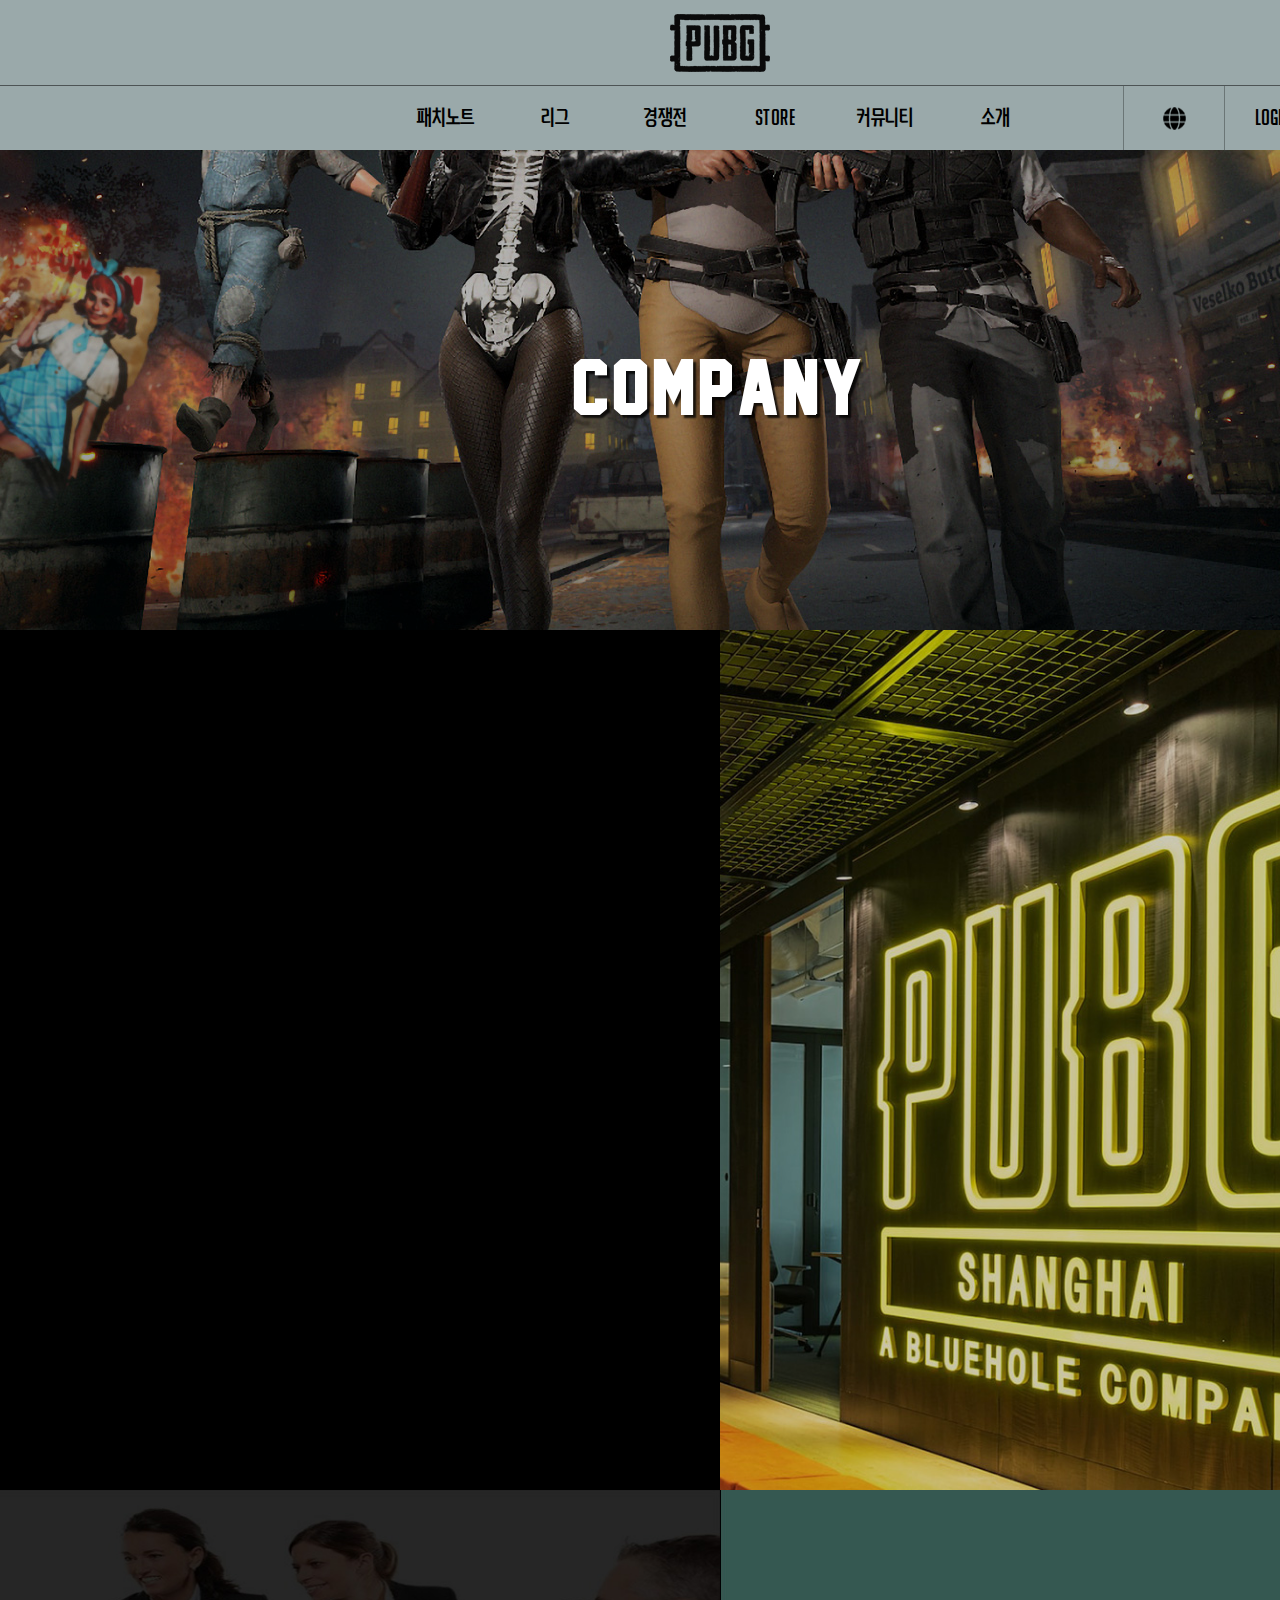
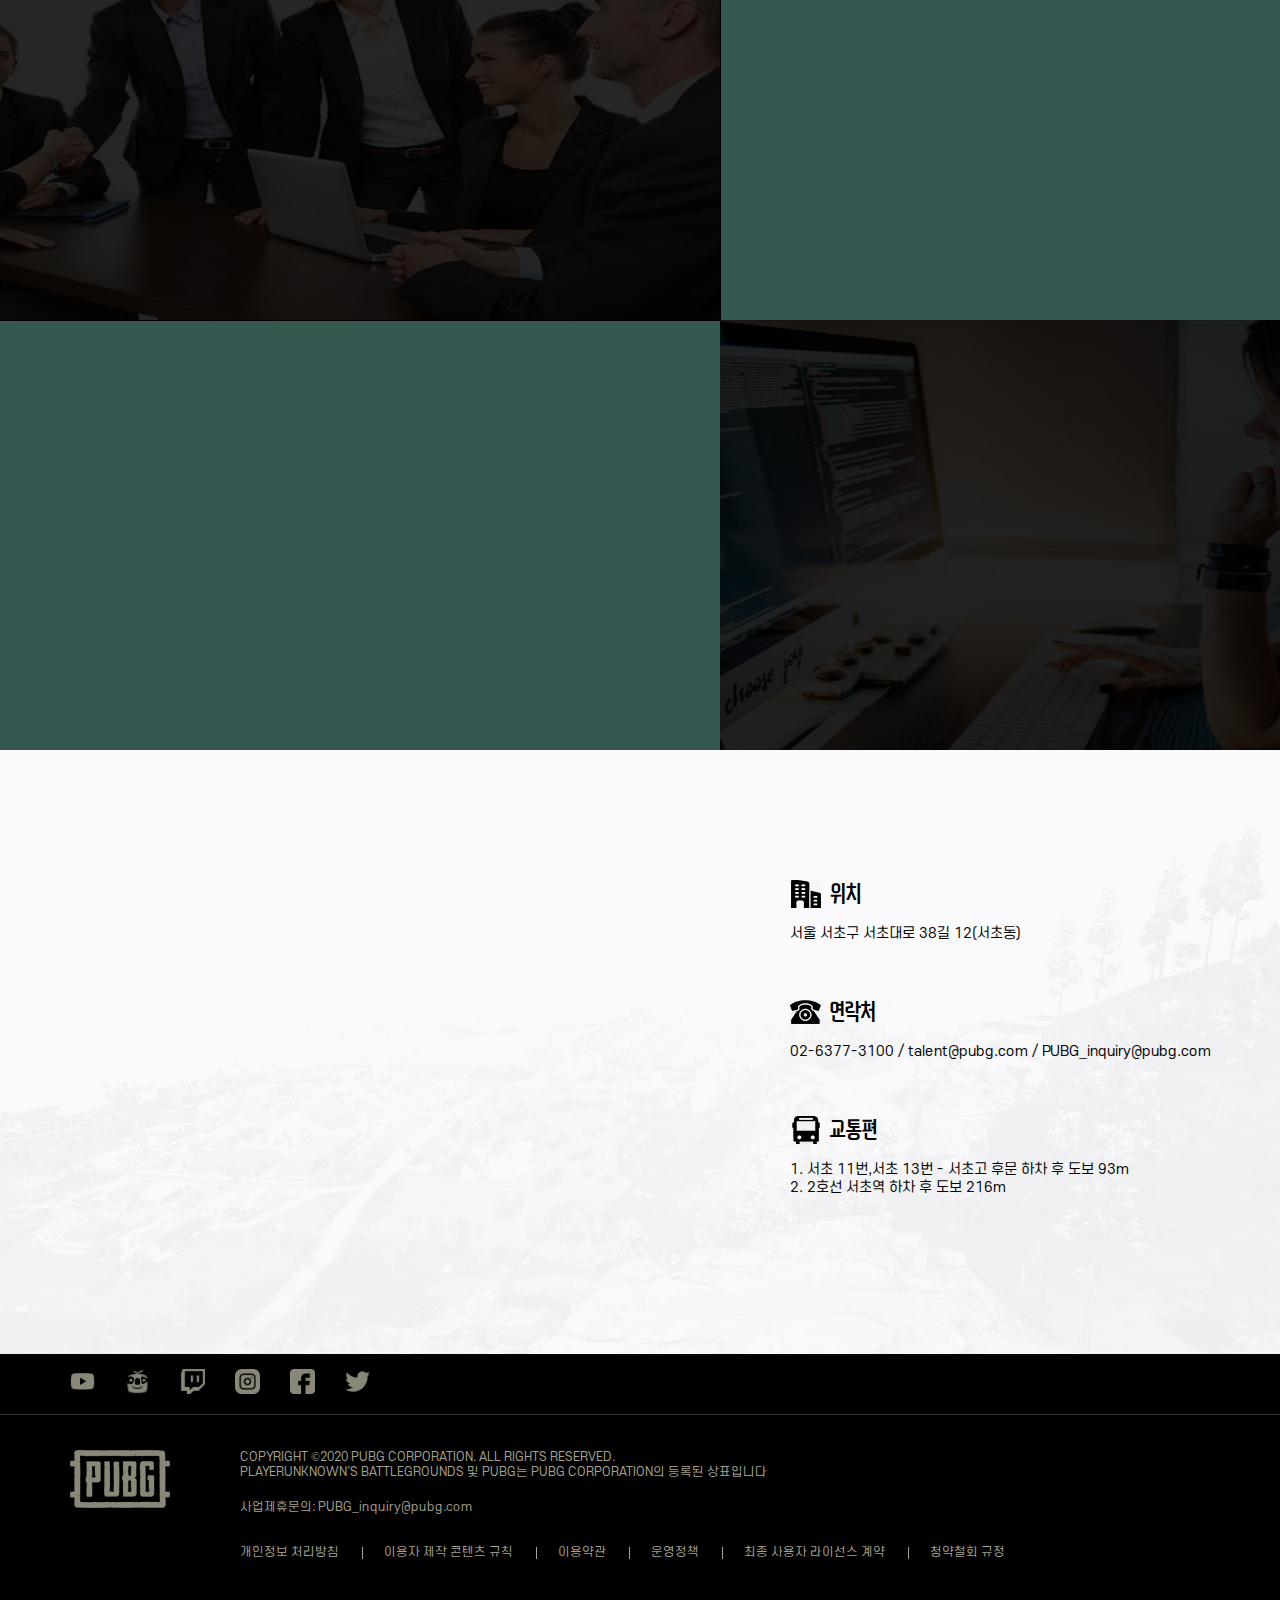
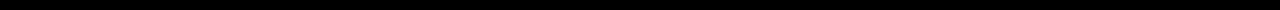
==== commit 720de1ed: "company title" ====
--- a/introduce/company.html
+++ b/introduce/company.html
@@ -4,20 +4,20 @@
 <head>
     <meta charset="UTF-8">
     <meta name="viewport" content="width=device-width, initial-scale=1.0">
-    <title>company | introduce | PUBG</title>
+    <title>company : PUBG</title>
     <link rel="stylesheet" href="../css/common.css">
     <link rel="stylesheet" href="../css/sub.css">
+    <link rel="icon" href="../images/common/favicon.ico" type="image/x-icon">
     <script src="../js/jquery-1.12.4.min.js"></script>
     <script src="../js/gsap.min.js"></script>
     <script src="../js/common.js"></script>
     <script src="../js/company.js"></script>
 </head>
-
 <body>
     <div id="skip">
         <a href="#container">본문 바로가기</a>
     </div>
-    <header id="header">
+    <header id="header" class="min_w">
         <div class="header_top">
             <h1 class="logo"><a href="../index.html"><img src="../images/common/index_logo.png" alt="PUBG"></a></h1>
         </div>
@@ -32,10 +32,11 @@
                         <li><a href="#">CHI</a></li>
                     </ul>
                 </div>
-                <button class="login_btn" type="button" aria-haspopup="true" title="로그인 팝업창 열기" data-href="#login_box">LOGIN</button>
+                <button class="login_btn" type="button" aria-haspopup="dialog" title="로그인 팝업창 열기" data-href="#login_box">LOGIN</button>
                 <a class="buynow" href="buynow.html">BUY NOW</a>
             </div>
             <nav id="gnb">
+                <h2 class="blind_b">PUBG 주메뉴</h2>
                 <ul>
                     <li>
                         <a href="../patchnote/patchnote.html">패치노트
@@ -115,7 +116,8 @@
         <section class="cnt2 p_r" id="companyWort">
             <div class="area">
                 <h3 class="blind_b">PUBG 기업이념</h3>
-                <svg xmlns="http://www.w3.org/2000/svg" viewBox="0 0 496.19 309.59">
+                <svg xmlns="http://www.w3.org/2000/svg" viewBox="0 0 496.19 309.59" aria-labelledby="svg_title">
+                    <title id="svg_title">PUBG logo</title>
                     <defs>
                         <mask id="logo-mask">
                             <g id="레이어_1" data-name="레이어 1">
@@ -136,35 +138,6 @@
                             </g>
                         </mask>
                         <style>
-                            @-webkit-keyframes logo-ani {
-                                from {
-                                    stroke-dashoffset: 3255;
-                                }
-
-                                to {
-                                    stroke-dashoffset: 0;
-                                }
-                            }
-
-                            @-o-keyframes logo-ani {
-                                from {
-                                    stroke-dashoffset: 3255;
-                                }
-
-                                to {
-                                    stroke-dashoffset: 0;
-                                }
-                            }
-
-                            @keyframes logo-ani {
-                                from {
-                                    stroke-dashoffset: 3255;
-                                }
-
-                                to {
-                                    stroke-dashoffset: 0;
-                                }
-                            }
 
                             .cls-1 {
                                 fill: #fff;
@@ -177,13 +150,9 @@
                                 stroke-linejoin: round;
                                 stroke-width: 35px;
                                 stroke-dasharray: 3255;
-
+                                stroke-dashoffset:3255;
                             }
 
-                            .cls-2.svg_start {
-                                -webkit-animation: logo-ani 5s;
-                                -o-animation: logo-ani 5s;
-                            }
                         </style>
                     </defs>
                     <g id="레이어_3" data-name="레이어 3" mask="url(#logo-mask)">
@@ -290,9 +259,9 @@
             </div>
         </div>
     </footer>
-    <div id="login_box">
-        <strong>Sign In</strong>
-        <form action="" method="post">
+    <div id="login_box" role="dialog" aria-modal="true" aria-labelledby="modal_tit">
+        <strong id="modal_tit">Sign In</strong>
+        <form action="#" method="post">
             <div>
                 <label for="uid"><img src="../images/common/user.png" alt="아이디"  ></label>
                 <input type="text" id="uid" name="uid" data-link="first"> 
--- a/css/common.css
+++ b/css/common.css
@@ -60,10 +60,10 @@
 h1,h2,h3,h4,h5,h6{font-size: 100%;}
 header,section,nav,article,aside,section,figure{display: block;}
 input,select,button,textarea{font-family: inherit;font-size:inherit;color: inherit;font-weight: inherit;line-height:inherit;}
-fieldset,iframe{border: none;} 
-input[type="text"],input[type="password"],select{border: 1px solid #aaa;}
+fieldset, iframe{border:none;}
+input[type="text"],input[type="password"],select{border:1px solid #aaa;}
 input[type="submit"],input[type="reset"],input[type="button"],button{border:none;background:0;cursor:pointer;}
-address{font-style: normal;}
+address{font-style:normal;}
 caption{width: 1px;height: 1px;border:none;margin: -1px;overflow: hidden;clip:rect(1px,1px,1px,1px);clip-path:inset(50%);} 
 
 
@@ -77,17 +77,20 @@
 .p_r{position: relative;}
 .f_l{float: left;}
 .f_r{float:right;}
-.area{width: 1440px;height: 100%;margin: 0 auto;padding-left:70px;padding-right: 70px;box-sizing: border-box;}
+.area{width: 1440px;height: 100%;margin: 0 auto;padding-left:70px;padding-right: 70px;-moz-box-sizing: border-box;box-sizing: border-box;}
 .font2{font-family:koverwatch, "맑은 고딕", "Malgun Gothic", sans-serif;font-weight: 400;}
+
+/* 최소해상도 처리 */
+#header,#footer,.h2_area,#container > section , .min_w{min-width:1440px;} 
 
 /* skip navigation */
 #skip a{position:absolute;top:0;left:-9999px;z-index: 1000;}
 #skip a:focus{left:0;width: 100%;height: 90px;line-height: 90px;text-align: center;background: #ccc;}
 
-body{font-family:SCDream, "맑은 고딕","Malgun Gothic", sans-serif; font-size: 16px;color: #fff;}
+body{font-family:SCDream, "맑은 고딕","Malgun Gothic", sans-serif; font-size: 16px;color: #fff;word-break: keep-all;}
 
 /* #header */
-#header{position:fixed;top: 0;left: 0;z-index: 900;width: 100%;background: rgba(154, 169, 170,.5);font-size: 22px;color: #000;}
+#header{position:fixed;top: 0;left: 0;z-index: 900;background: rgba(154, 169, 170,.5);font-size: 22px;color: #000;width: 100vw;}
 #header .header_top{position: relative;height: 85px;line-height: 85px;transition: all .3s;}
 #header .logo{position: absolute;left:calc(50% - 50px);top:0px;width: 100px;height: 58px;}
 #header .logo a{display: inline-block;height: 58px;}
@@ -156,7 +159,7 @@
 
 
 /* #footer */
-#footer{width:100%;background: rgb(0, 0, 0);color: #a5a290;font-family:SCDream;font-weight: 400;font-size: 12px;padding-bottom: 30px;}
+#footer{background: rgb(0, 0, 0);color: #a5a290;font-family:SCDream;font-weight: 400;font-size: 12px;padding-bottom: 30px;width: 100vw;}
 .footer_top{height: 60px;line-height: 60px;border-bottom: 1px solid #333;}
 .footer_top .sns_list{padding-top: 15px;}
 .footer_top .sns_list li{float:left;}
--- a/css/sub.css
+++ b/css/sub.css
@@ -1,12 +1,12 @@
 @charset "utf-8";
 /* 서브페이지 공통스타일 */
-.h2_area{position: relative;z-index: 1;height: 630px;padding-top: 345px;font-family: jersey;font-size: 70px;text-align: center;text-shadow:3px 3px 2px rgba(0,0,0,.8);letter-spacing: 5px;z-index: 1;background: #000;box-sizing:border-box;}
+.h2_area{position: relative;width: 100vw;z-index: 1;height: 630px;min-height:630px;padding-top: 345px;font-family: jersey;font-size: 70px;text-align: center;text-shadow:3px 3px 2px rgba(0,0,0,.8);letter-spacing: 5px;z-index: 1;background: #000;box-sizing:border-box;}
 .h2_area::after{content:"";position: absolute;z-index: -1;top: 0;left: 0;width: 100%;height: 100%;opacity:.7;}
-.league_h2::after{background: url("../images/league/league_background3.jpg") -600px -50px;}
-.company_h2::after{background: url("../images/introduce/company-h2-bg.jpg");}
-.patchnote_h2::after{background: url("../images/patchnote/patch-h2-bg.jpg") no-repeat center / cover;}
-#container > section{width: 100%;height: calc(100vh - 60px);}
-#container section h3{font-family: koverwatch, "맑은 고딕", "Malgun Gothic", sans-serif;font-size: 50px;letter-spacing: 1px;}
+.league_h2::after{background: url("../images/league/league_background3.jpg") no-repeat -600px -50px;}
+.company_h2::after{background: url("../images/introduce/company-h2-bg.jpg") no-repeat center;}
+.patchnote_h2::after{background: url("../images/patchnote/patch-h2-bg.jpg") no-repeat center;}
+#container > section{height: calc(100vh - 60px);min-height:860px;}
+#container section h3{font-family: koverwatch, "맑은 고딕", "Malgun Gothic", sans-serif;font-size: 50px;letter-spacing: 1px;font-weight: 400;}
 
 .read_more {position: relative;display: inline-block;transition: all 0.3s ease;text-align: center;font-weight: 600;color: #000;padding: 10px 25px;border-radius: 5px;width: 130px;height: 40px;line-height: 42px;padding: 0;border: none;background: #fff;margin-top: 60px;}
 .read_more:hover,.read_more:focus {color: #fff;background: transparent;}
@@ -16,7 +16,7 @@
 
 /* league */
 /* league indicator */
-.league_indi{position: fixed;top: 50%;right: 3%;transform:translateY(-50%);z-index: 10;text-align: center;color:rgba(0,0,0,.8);font-weight: 400;}
+.league_indi{position: fixed;top: 50%;right: 3%;transform:translateY(-50%);z-index: 899;text-align: center;color:rgba(0,0,0,.8);font-weight: 400;}
 .league_indi ul li+li{margin-top: 2px;}
 .league_indi ul li a{display: block;width: 130px;height: 110px;line-height: 110px;background: #968719;transform:skewY(-15deg);position: relative;z-index: 2;}
 .league_indi ul li a:hover,.league_indi ul li a:focus{background: #fde533;color:rgba(0,0,0,1);font-weight: 600;}
@@ -26,6 +26,7 @@
 .league_indi>a>span{display: inline-block;transform:skewY(-35deg);padding: 10px 0 0 20px;}
 
 .cnt12_bg{
+    width: 100vw;
     background: #5d5a50; /* Old browsers */
     background: -moz-linear-gradient(bottom,  #5d5a50 0%, #514e45 7%, #161616 100%); /* FF3.6-15 */
     background: -webkit-linear-gradient(bottom,  #5d5a50 0%,#514e45 7%,#161616 100%); /* Chrome10-25,Safari5.1-6 */
@@ -44,13 +45,13 @@
 
 #leagueIntr .pcs1_img::before{background: #ccc;z-index: 10;}
 #leagueIntr .pcs1_img{right: 30px;bottom: 100px;width: 615px;height: 400px;}
-#leagueIntr .pcs1_img::after{background: #333333;-webkit-animation:imgbg-ani 2s forwards;-o-animation:imgbg-ani 2s forwards;animation:imgbg-ani 2s forwards;z-index: 12;}
+#leagueIntr .pcs1_img::after{background: #333333;z-index: 12;}
 #leagueIntr .pcs1_img img{width: 615px;height: 400px;position: relative;z-index: 11;opacity: 0;}
 
 #leagueIntr .pcs1_img.img_slide::after{background: #333333;-webkit-animation:imgbg-ani 3s forwards;-o-animation:imgbg-ani 3s forwards;animation:imgbg-ani 3s forwards;z-index: 12;}
 #leagueIntr .pcs1_img.img_slide img{-webkit-animation: img-ani 3s forwards;-o-animation: img-ani 3s forwards;animation: img-ani 3s forwards;}
 
-@-webkit-keyframes imgbg-ani{
+ @-webkit-keyframes imgbg-ani{
     0%{transform-origin:left center;transform:scaleX(0);}
     15%{transform-origin:left center;transform:scaleX(0);}
     50%{transform-origin:left center;transform:scaleX(1);}
@@ -70,7 +71,7 @@
     50%{transform-origin:left center;transform:scaleX(1);}
     55%{transform-origin:right center;transform:scaleX(1);}
     100%{transform-origin:right center;transform:scaleX(0);}
-}
+} 
 
 @-webkit-keyframes img-ani{
     0%{opacity: 0;}
@@ -93,7 +94,7 @@
 #leagueIntr .img_bg{position: absolute;bottom: 70px;right: 0;width: 615px;height: 400px;background: #fff;z-index: 2;}
 
     /* #leagueSche */
-#leagueSche{padding-top: 100px;height: calc(100vh - 60px);box-sizing: border-box;}
+#leagueSche{padding-top: 100px;height: calc(100vh - 60px);box-sizing: border-box;min-height:860px;}
 #leagueSche h3{margin-bottom: 100px;}
 #leagueSche h3::after{content:"";position: absolute;bottom:-50px;left: 0;width: 160px;height: 2px;background: #fde533;}
 #leagueSche #calendar{width: 1000px;height: 580px;z-index: 2;background: url("../images/league/leagueSche/leagueSche-bg.jpg") no-repeat center / cover;padding-top: 50px;box-sizing: border-box;}
@@ -112,6 +113,7 @@
 #leagueSche #calendar td .month_math{position: absolute;top: 10px;left: 13px;font-size: 26px;}
 #leagueSche #calendar td .month_eng{position: absolute;top: 17px;left: 34px;font-size: 14px;}
 #leagueSche #calendar td a{position: absolute;left: 15px;z-index: 5;width: 237px;height: 30px;line-height: 30px;font-size: 14px;font-weight: 600;color: #000;text-align: center;}
+#leagueSche #calendar td a:focus::after{content:"";position: absolute;top: 0;left: 0;width: 100%;height: 100%;border:1px solid #fff;}
 #leagueSche #calendar td a:first-of-type{top: 48px;}
 #leagueSche #calendar td a:last-of-type{top: 85px;}
 #leagueSche #calendar td a.cal_asia{background: #c3a214;}
@@ -120,7 +122,7 @@
 #leagueSche #calendar td a.cal_eu{background: #1e78b2;}
 
     /* #leagueTeam */
-#leagueTeam{background: url("../images/league/leagueTeam/leagueTeam_bg.jpg") no-repeat center / cover;}
+#leagueTeam{width: 100vw;background: url("../images/league/leagueTeam/leagueTeam_bg.jpg") no-repeat center / cover;}
 #leagueTeam .bx-wrapper{width: 1300px;height: 100%;padding: 40px 200px 0 200px;-moz-box-sizing: border-box;box-sizing: border-box;}
 #leagueTeam .team_slide{position: relative;width: 900px;height: 670px;font-family: koverwatch, "맑은 고딕", "Malgun Gothic", sans-serif;}
 #leagueTeam .team_slide h4{font-size: 50px;padding-top: 50px;}
@@ -155,7 +157,7 @@
 #leagueTeam .bx-controls-direction .bx-next{right: 88px;background-image: url("../images/league/leagueTeam/leagueTeam-arrowsRight.png");}#leagueTeam .bx-controls-direction .bx-prev:hover{background-image: url("../images/league/leagueTeam/leagueTeam-arrowsLeft-over.png");}
 #leagueTeam .bx-controls-direction .bx-next:hover{background-image: url("../images/league/leagueTeam/leagueTeam-arrowsRight-over.png");}
 #leagueTeam .teamslider_pager{bottom: 90px;left:calc(50% - 160px);width: 444px;height: 24px;}
-#leagueTeam .teamslider_pager a{position: relative;float: left;width: 20px;height: 20px;background: #fff;border-radius: 50%;margin-right: 80px;-moz-box-sizing: border-box;box-sizing: border-box;transition:all .3 s;font-size: 14px;text-align: center;font-weight: 600;}
+#leagueTeam .teamslider_pager a{position: relative;float: left;width: 20px;height: 20px;background: #fff;border-radius: 50%;margin-right: 80px;-moz-box-sizing: border-box;box-sizing: border-box;transition:all .3s;font-size: 14px;text-align: center;font-weight: 600;}
 #leagueTeam .teamslider_pager a+a::before{content:"";position: absolute;left: -80px;top: 10px;width: 80px;height: 1px;background: #fff;}
 #leagueTeam .teamslider_pager a.active::before{top: 6px;left: -84px;}
 #leagueTeam .teamslider_pager a.active{background: none;border: 4px solid #fde533;position: relative;}
@@ -167,16 +169,17 @@
 
 
     /* #leagueRepl */
-#leagueRepl.cnt4{background: url("../images/league/leagueRepl/leagueRepl-bg.jpg") no-repeat center / cover;height: calc(100vh - 320px);}
+#leagueRepl.cnt4{background: url("../images/league/leagueRepl/leagueRepl-bg.jpg") no-repeat center / cover;width: 100vw;height: calc(100vh - 320px);min-height:600px;}
 #leagueRepl.cnt4 .area{padding-top:80px;}
 #leagueRepl h3{margin-bottom: 50px;}
 #leagueRepl ul li{position: relative;float: left;box-shadow: 5px 5px 2px rgba(0,0,0,.4);overflow: hidden;font-size: 20px;}
-#leagueRepl ul li+li{margin-left: 80px;}
+#leagueRepl ul li+li{margin-left: 72px;}
 #leagueRepl ul li img{width: 380px;height: 250px;}
 #leagueRepl ul li p{width: 380px;height: 100px;background: #fff;color: #000;font-weight: 400; -moz-box-sizing: border-box;box-sizing: border-box;padding: 20px 0 20px 25px;}
 #leagueRepl ul li p span{font-weight: 600;}
 #leagueRepl ul li .over{position: absolute;top: 0;left: 0;width: 100%;height: 100%;-moz-box-sizing: border-box;box-sizing: border-box;padding: 200px 30px;z-index: 100;opacity: 0;transition-delay: .3s;transition:.5s ease;text-align: center;}
 #leagueRepl ul li .over::after{content:"";position: absolute;top: 80px;left: calc(50% - 32px);width: 64px;height: 64px;background: url("../images/league/leagueRepl/play.png") no-repeat center;}
+#leagueRepl ul li.on{outline:2px solid #fff;}
 #leagueRepl ul li:hover .over,#leagueRepl ul li.on .over{opacity: 1;}
 #leagueRepl ul li::before,#leagueRepl ul li::after{content:"";position: absolute;transition:.5s ease-in-out;height: 200%;width: 200%;background: #000;}
 #leagueRepl ul li::before{right:0;bottom: 0;transform:skew(45deg) translateX(100%);background: rgba(123, 138, 139,.8);}
@@ -188,7 +191,8 @@
 
 /* company */
     /* #companyIntr */
-.companyIntr_bg{top: 0;left: 0;width: 100%;height: 100%;} 
+#companyIntr{width:100vw;background: #000000;}
+.companyIntr_bg{width: 100%;top: 0;left: 0;z-index: 1;height: 100%;} 
 .companyIntr_bg .left_bg{float: left;width: 50%;height: 100%;background: #000;} 
 .companyIntr_bg .right_bg{float: left;width: 50%;height: 100%;background: url("../images/introduce/company-repre-bg.jpg") no-repeat center / cover;}
 #companyIntr .area{z-index: 1;padding-top:60px;} 
@@ -198,7 +202,7 @@
 #companyIntr .area .companyIntr_txt q+p{font-weight: 300;line-height: 28px;}
 #companyIntr .area .companyIntr_txt p:last-of-type{margin-top: 30px;}
     /* #companyWort */
-#companyWort{background: url("../images/introduce/companyWort-bg.jpg") no-repeat center / cover;}
+#companyWort{width: 100vw;background: url("../images/introduce/companyWort-bg.jpg") no-repeat center / cover;overflow: hidden;}
 #companyWort svg{width: 500px;height: 300px;position: absolute;top: calc(50% - 170px);left: calc(50% - 238px);z-index: 1;}
 #companyWort ul{height: 100%;}
 #companyWort ul li{float:left;width: 50%;height: 50%;position: relative;-moz-box-sizing: border-box;box-sizing: border-box;} 
@@ -213,7 +217,7 @@
 #companyWort ul li .worth_txt p{font-size: 18px;margin-top: 30px;}
 
     /* #companyRout */
-#container #companyRout{height: calc(100vh - 316px);padding-top: 60px;-moz-box-sizing: border-box;box-sizing: border-box;color: #000;background: url("../images/introduce/companyRoute-bg.jpg") no-repeat center / cover;}
+#container #companyRout{width: 100vw;height: calc(100vh - 316px);padding-top: 60px;-moz-box-sizing: border-box;box-sizing: border-box;color: #000;background: url("../images/introduce/companyRoute-bg.jpg") no-repeat center / cover;min-height: 604px;}
 #companyRout .area>*{float: left;}
 #companyRout .area iframe{border:none;position: relative;}
 /* #companyRout .area iframe:focus::after{content:"";position: absolute;top: 0;left: 0;z-index: 2;width:calc(100% + 1px);height: calc(100% + 1px);border: 1px solid #000;} */
@@ -228,4 +232,43 @@
 
 
 /* patchnote */
-#patchHL{background: #000000;}
+    /* 패치 하이라이트 */
+#patchHL{background: #000000;width: 100vw;}
+#patchHL .area{padding-top: 100px;}
+#patchHL .area>ul{margin-top: 50px;}
+#patchHL .area>ul>li{}
+#patchHL .area>ul>li+li{margin-top: 50px;}
+#patchHL .area>ul>li::after{content:"";display: block;clear: both;}
+#patchHL .area>ul>li>strong{float:left;font-size: 30px;font-weight: 400;padding-top: 40px;margin-right: 97px;}
+#patchHL .area>ul>li:last-of-type>strong{margin-right: 125px;}
+#patchHL .area>ul>li>ul{float: left;}
+#patchHL .area>ul>li>ul::after{content:"";display: block;clear: both;}
+#patchHL .area>ul>li>ul>li{float:left;text-align: center;}
+#patchHL .area>ul>li>ul>li+li{margin-left: 150px;}
+#patchHL .area>ul>li>ul>li>p{margin-top: 20px;}
+
+    /* 지형 변경점 */
+#patchMap{background: #fff;color: #000000;width: 100vw;}
+#patchMap .area{padding-top: 60px;}
+#patchMap .area h3{text-align: center;}
+#patchMap .area #mapTab{width: 1176px;height: 543px;margin: 140px auto;}
+#mapTab .tablist{}
+#mapTab .tablist .tab{position: relative;float:left;width: 392px;height: 60px;line-height: 60px;text-align: center;font-size: 20px;cursor: pointer;box-sizing: border-box;background: #000;color: #fff;}
+#mapTab .tablist .tab.active{background: #355851;}
+#mapTab .tablist .tab:focus::after{content:"";position: absolute;top: 0;left: 0;z-index: 5;width: 100%;height: 100%;border:1px solid #ff0000;}
+#mapTab .tablist .tab+.tab{border-left: 1px solid #ccc;}
+#mapTab .tabpanel{display: none;margin-top: 60px;}
+#mapTab .tabpanel.active{display: block;}
+#mapTab .tabpanel img{width: 750px;height: 422px;float:left;}
+#mapTab .tabpanel p{float: left;width: 391px;font-weight: 500;font-size: 16px;margin-left: 35px;}
+    /* 무기 변경점 */
+#container > #patchWeapon{text-align: center;color: #000;text-align: left;height: 105vh;min-height:980px;width: 100vw;}
+#patchWeapon .area{padding-top: 60px;}
+#patchWeapon .weapon_list{margin-top: 75px;}
+#patchWeapon .weapon_list li+li{margin-top: 40px;}
+#patchWeapon .weapon_list li::after{content:"";display: block;clear: both;}
+#patchWeapon .weapon_list img{float: left;width: 400px;height: 224px;}
+#patchWeapon .weapon_list .weapon_txt{float: left;padding-left: 52px;}
+#patchWeapon .weapon_list .weapon_txt strong{display: inline-block;font-weight: 600;font-size: 24px;color: #355851;margin-bottom: 20px;}
+#patchWeapon .weapon_list .weapon_txt ul li,#patchWeapon .weapon_list .weapon_txt p{font-size: 16px;line-height: 20px;}
+#patchWeapon .weapon_list .weapon_txt ul li+li{margin-top: 14px;}